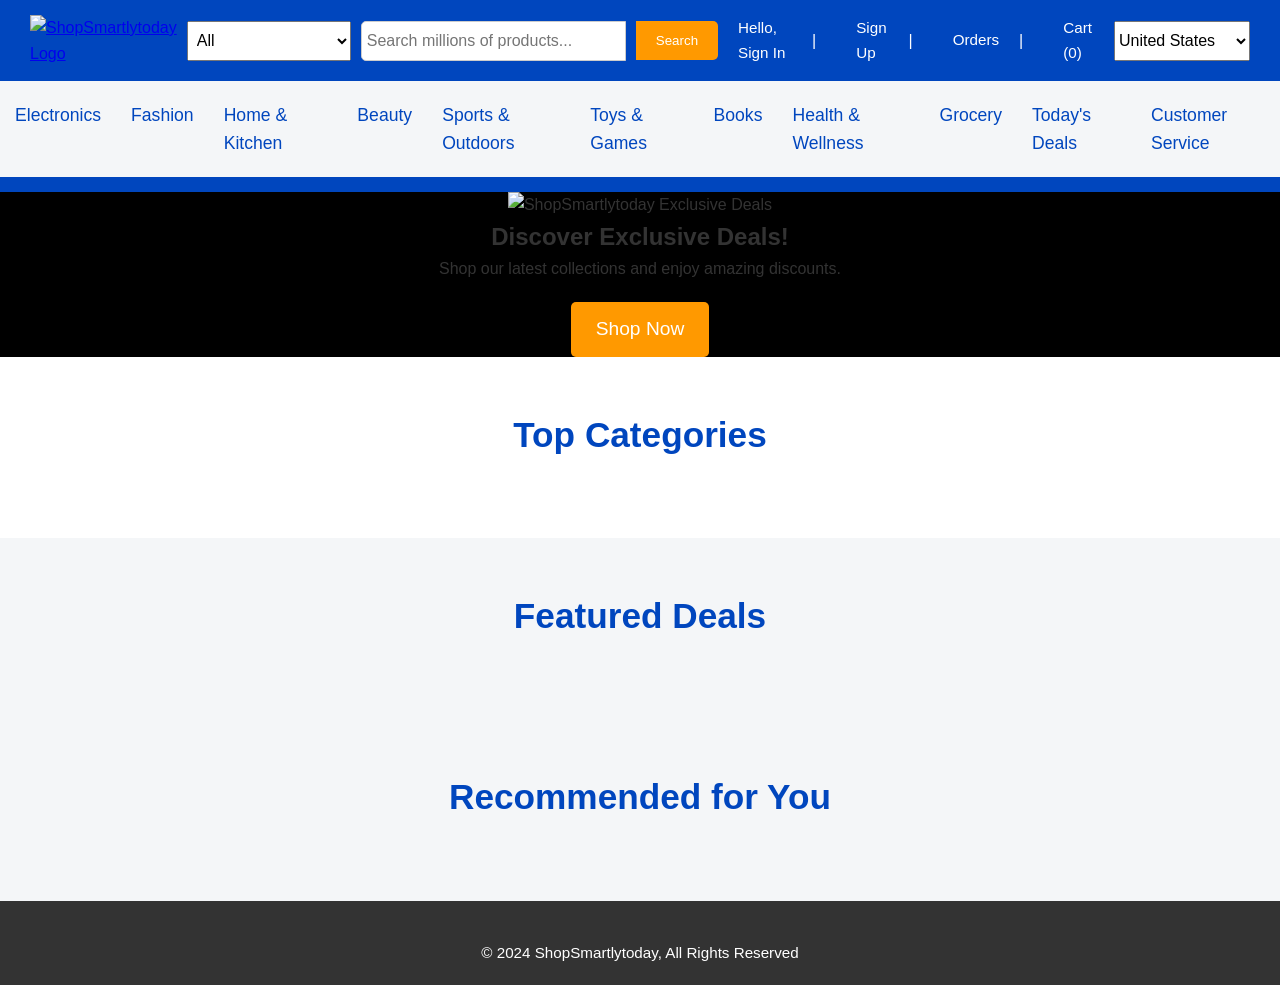
==== frontend/index.html @ 464de31b "Initial commit - shopsmartlytoday platform v3" ====
<!DOCTYPE html>
<html lang="en">
<head>
  <meta charset="UTF-8">
  <meta name="viewport" content="width=device-width, initial-scale=1.0">
  <meta name="description" content="ShopSmartlytoday - Your one-stop shop for a vast range of products.">
  <meta name="keywords" content="ShopSmartlytoday, eCommerce, Shopping, Online Store, Deals">
  <title>ShopSmartlytoday | Online Shopping Made Easy</title>
  <link rel="stylesheet" href="styles.css">
  <style>
  /* Add styles for horizontal display of Recommended Products */
  .recommended-products .product-grid { display: flex; justify-content: space-between; gap: 20px; }
  .recommended-products .product-item { width: 30%; text-align: center; }
  .search-bar select, .search-bar input[type="text"] { height: 40px; padding: 5px; font-size: 16px; }
  .search-bar { display: flex; align-items: center; gap: 10px; }
  .user-options { display: flex; align-items: center; gap: 20px; }
  .user-options select { height: 40px; font-size: 16px; }
  .category-links { display: flex; justify-content: space-around; margin-top: 15px; background-color: #f4f6f8; padding: 10px 0; }
  .category-links a { text-decoration: none; color: #0046be; font-size: 1.1em; padding: 10px 15px; }
  .category-links a:hover { background-color: #f90; color: white; border-radius: 5px; }
  .footer-content { display: flex; justify-content: space-between; gap: 30px; }
  .footer-column { width: 18%; }
  .footer-column h3 { margin-bottom: 10px; color: white; }
  .footer-column ul { list-style-type: none; padding: 0; }
  .footer-column ul li a { text-decoration: none; color: white; }
  .footer-column ul li a:hover { color: #007bff; }
  footer { background-color: #333; padding: 20px; }
  .footer-bottom { text-align: center; color: white; margin-top: 20px; }
  </style>
</head>
<body>
<header>
  <div class="header-top">
    <div class="logo">
      <a href="index.html"><img src="public/images/logo.png" alt="ShopSmartlytoday Logo" style="width: 150px; height: auto;"></a>
    </div>
    <div class="search-bar">
      <select name="category" id="category">
        <option value="all">All</option>
        <option value="electronics">Electronics</option>
        <option value="fashion">Fashion</option>
        <option value="home">Home & Kitchen</option>
        <option value="beauty">Beauty</option>
        <option value="sports">Sports & Outdoors</option>
        <option value="toys">Toys & Games</option>
        <option value="books">Books</option>
        <option value="health">Health & Wellness</option>
        <option value="grocery">Grocery</option>
        <option value="fitness">Fitness</option>
        <option value="smartwatches">Smartwatches</option>
        <option value="headphones">Headphones</option>
      </select>
      <input type="text" placeholder="Search millions of products...">
      <button type="submit">Search</button>
    </div>
    <div class="user-options">
      <a href="account.html">Hello, Sign In</a> | <a href="signup.html">Sign Up</a> | <a href="orders.html">Orders</a> | <a href="cart.html">Cart (0)</a>
      <select name="country" id="country">
        <option value="us">United States</option>
        <option value="ca">Canada</option>
        <option value="uk">United Kingdom</option>
        <option value="de">Germany</option>
        <option value="fr">France</option>
        <option value="it">Italy</option>
        <option value="es">Spain</option>
        <option value="au">Australia</option>
        <option value="jp">Japan</option>
      </select>
    </div>
  </div>
  <div class="category-links">
    <a href="#">Electronics</a><a href="#">Fashion</a><a href="#">Home & Kitchen</a>
    <a href="#">Beauty</a><a href="#">Sports & Outdoors</a><a href="#">Toys & Games</a>
    <a href="#">Books</a><a href="#">Health & Wellness</a><a href="#">Grocery</a>
    <a href="#">Today's Deals</a><a href="#">Customer Service</a>
  </div>
</header>

<section class="hero-section">
  <div class="hero-banner">
    <img src="public/images/banner.jpg" alt="ShopSmartlytoday Exclusive Deals">
    <div class="banner-content">
      <h1>Discover Exclusive Deals!</h1>
      <p>Shop our latest collections and enjoy amazing discounts.</p>
      <a href="#" class="btn-primary">Shop Now</a>
    </div>
  </div>
</section>

<section class="categories">
  <h2>Top Categories</h2>
  <div class="category-list">
    <!-- (Trimmed for brevity — same items as provided) -->
  </div>
</section>

<section class="featured-deals">
  <h2>Featured Deals</h2>
  <div class="deal-grid">
    <!-- (Trimmed for brevity — same items as provided) -->
  </div>
</section>

<section class="recommended-products">
  <h2>Recommended for You</h2>
  <div class="product-grid">
    <!-- (Trimmed for brevity — same items as provided) -->
  </div>
</section>

<footer>
  <div class="footer-content">
    <!-- footer columns ... -->
  </div>
  <div class="footer-bottom">
    <p>&copy; 2024 ShopSmartlytoday, All Rights Reserved</p>
  </div>
</footer>
</body>
</html>
---- frontend/styles.css ----
/* Reset some default styling */
* { margin: 0; padding: 0; box-sizing: border-box; }

/* Body styling */
body { font-family: 'Segoe UI', Tahoma, Geneva, Verdana, sans-serif; line-height: 1.6; background-color: #f8f9fa; color: #333; }

/* Header section */
header { background-color: #0046be; color: #fff; padding: 15px 0; }
.header-top { display: flex; justify-content: space-between; align-items: center; padding: 0 30px; }
.logo img { max-width: 180px; }
.search-bar { display: flex; align-items: center; width: 50%; }
.search-bar input { width: 100%; padding: 12px; border: 1px solid #ccc; border-radius: 5px 0 0 5px; }
.search-bar button { padding: 12px 20px; border: none; background-color: #f90; color: white; cursor: pointer; border-radius: 0 5px 5px 0; }
.user-options a { color: white; text-decoration: none; margin-left: 20px; font-size: 0.95em; }
.main-nav { background-color: #0056d2; padding: 12px 0; }
.main-nav ul { display: flex; justify-content: space-around; list-style: none; }
.main-nav a { color: yellow; text-decoration: bold; padding: 10px 25px; }
.main-nav a:hover { background-color: #003996; border-radius: 5px; }

/* Hero Section */
.hero-section { position: relative; background-color: #000; text-align: center; }
.hero-banner img { width: 100%; height: auto; }
.hero-content { position: absolute; top: 50%; left: 50%; transform: translate(-50%, -50%); color: white; text-align: center; }
.hero-content h1 { font-size: 3.5em; text-shadow: 1px 1px 5px rgba(0, 0, 0, 0.5); }
.hero-content p { margin-top: 12px; font-size: 1.3em; }
.btn-primary { background-color: #f90; color: white; padding: 12px 25px; text-decoration: none; font-size: 1.2em; border-radius: 5px; display: inline-block; margin-top: 20px; }
.btn-primary:hover { background-color: #ffb642; }

/* Categories Section */
.categories { padding: 50px 20px; background-color: white; text-align: center; }
.categories h2 { font-size: 2.2em; margin-bottom: 25px; color: #0046be; }
.category-list { display: flex; justify-content: space-between; flex-wrap: wrap; }
.category-item { flex-basis: 23%; background-color: #fff; padding: 20px; text-align: center; margin-bottom: 25px; border: 1px solid #ddd; border-radius: 8px; transition: transform 0.2s; }
.category-item:hover { transform: scale(1.05); }
.category-item img { max-width: 100%; height: auto; margin-bottom: 15px; }
.category-item h3 { font-size: 1.4em; margin-bottom: 15px; color: #333; }
.category-item a { text-decoration: none; color: #0046be; }
.category-item a:hover { color: #f90; }

/* Featured Deals Section */
.featured-deals { padding: 50px 20px; background-color: #f4f6f8; text-align: center; }
.featured-deals h2 { font-size: 2.2em; margin-bottom: 25px; color: #0046be; }
.deal-grid { display: flex; justify-content: space-between; flex-wrap: wrap; }
.deal-item { flex-basis: 23%; background-color: white; padding: 20px; text-align: center; margin-bottom: 25px; border: 1px solid #ddd; border-radius: 8px; }
.deal-item img { width: 100%; height: 200px; object-fit: cover; margin-bottom: 15px; }
.deal-item h3 { font-size: 1.4em; margin-bottom: 10px; color: #333; }
.deal-item p { margin-bottom: 15px; color: #777; }
.btn-secondary { background-color: #0056d2; color: white; padding: 10px 20px; text-decoration: none; font-size: 1em; border-radius: 5px; display: inline-block; }
.btn-secondary:hover { background-color: #0046be; }

/* Recommended for You Section */
.recommended-products { padding: 50px 20px; background-color: #f4f6f8; text-align: center; }
.recommended-products h2 { font-size: 2.2em; margin-bottom: 25px; color: #0046be; }
.product-grid { display: flex; justify-content: space-between; flex-wrap: wrap; }
.product-item { flex-basis: 22%; background-color: white; padding: 20px; text-align: center; margin-bottom: 25px; border: 1px solid #ddd; border-radius: 8px; }
.product-item img { width: 100%; height: 200px; object-fit: cover; margin-bottom: 15px; }
.product-item h3 { font-size: 1.4em; margin-bottom: 15px; color: #333; }
.product-item a { text-decoration: none; color: #0046be; }
.product-item a:hover { color: #f90; }

/* Footer Section */
footer { background-color: #0046be; color: white; padding: 50px 20px; }
.footer-links { display: flex; justify-content: space-between; flex-wrap: wrap; }
.footer-column { flex-basis: 23%; }
.footer-column h3 { font-size: 1.2em; margin-bottom: 20px; color: #ffb642; }
.footer-column ul { list-style: none; padding: 0; }
.footer-column li { margin-bottom: 12px; }
.footer-column a { color: #fff; text-decoration: none; }
.footer-column a:hover { text-decoration: underline; }
.footer-bottom { text-align: center; margin-top: 25px; font-size: 0.95em; color: #ccc; }
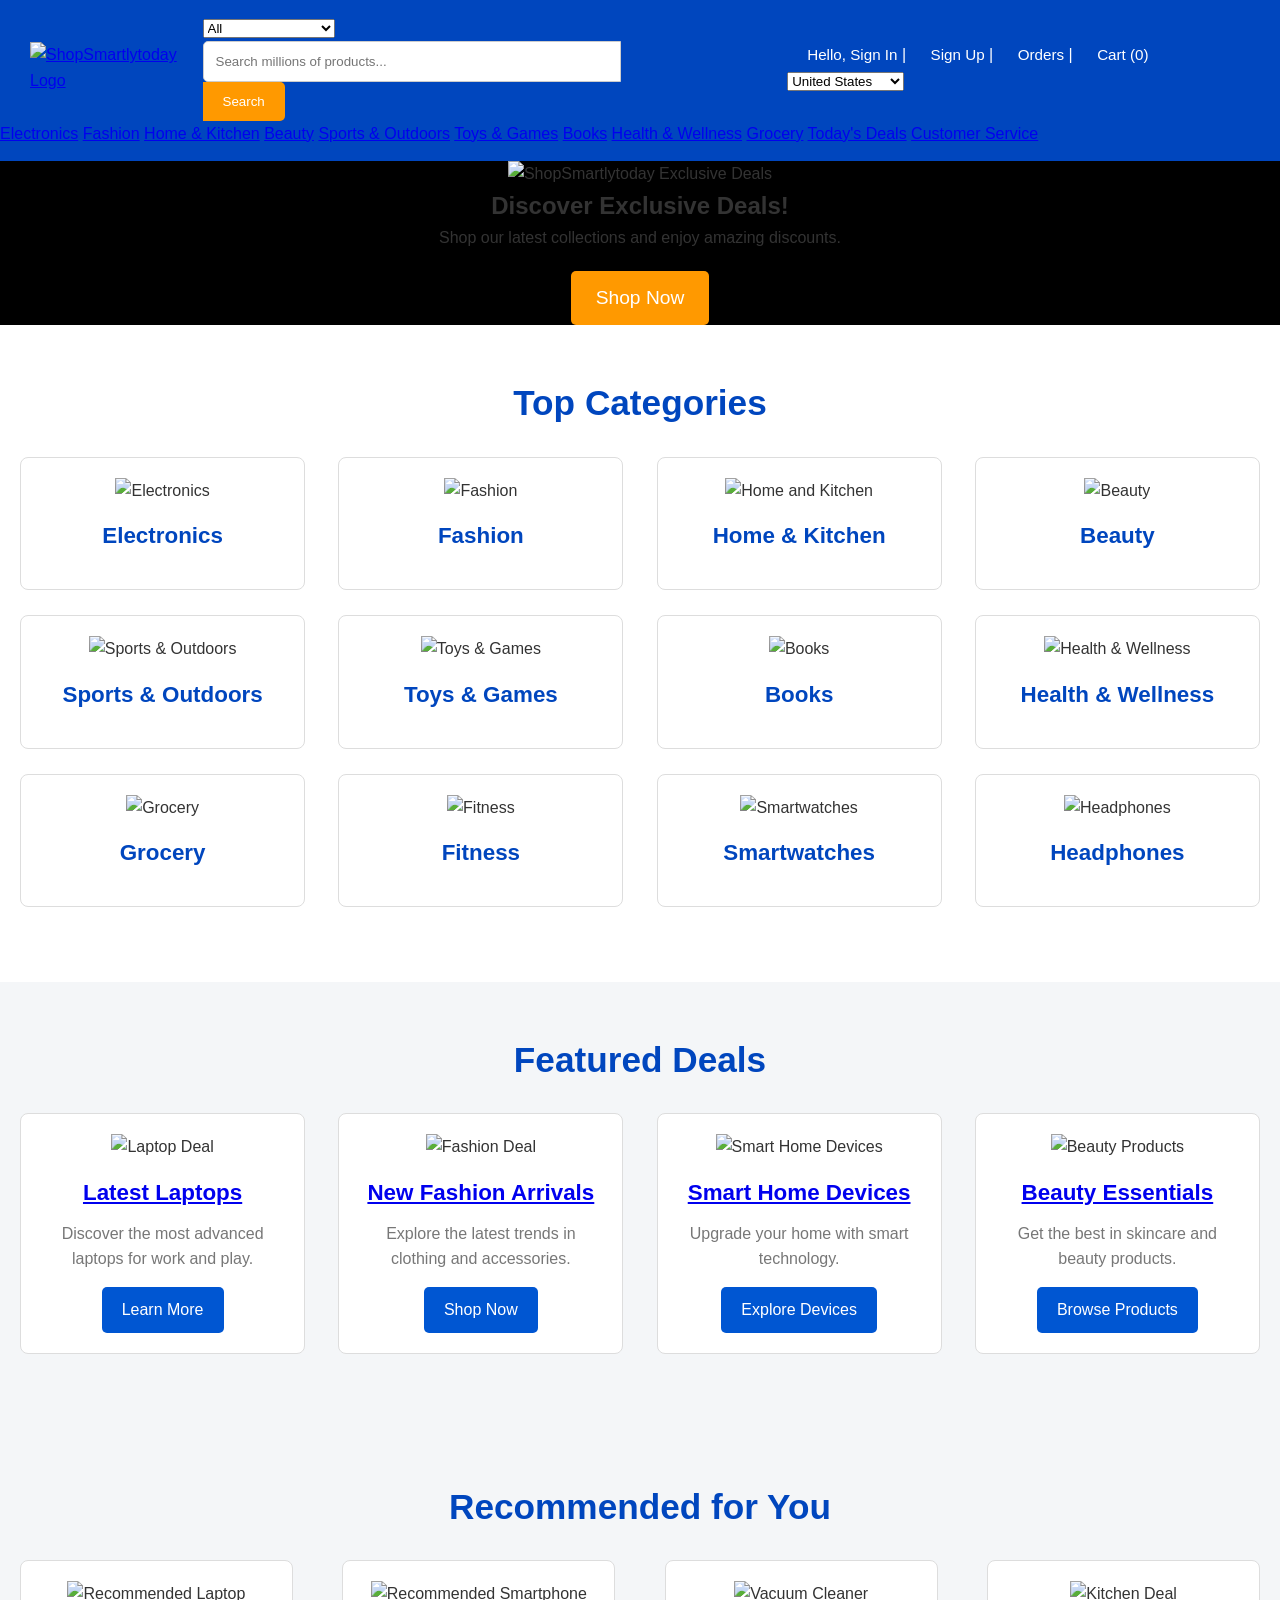
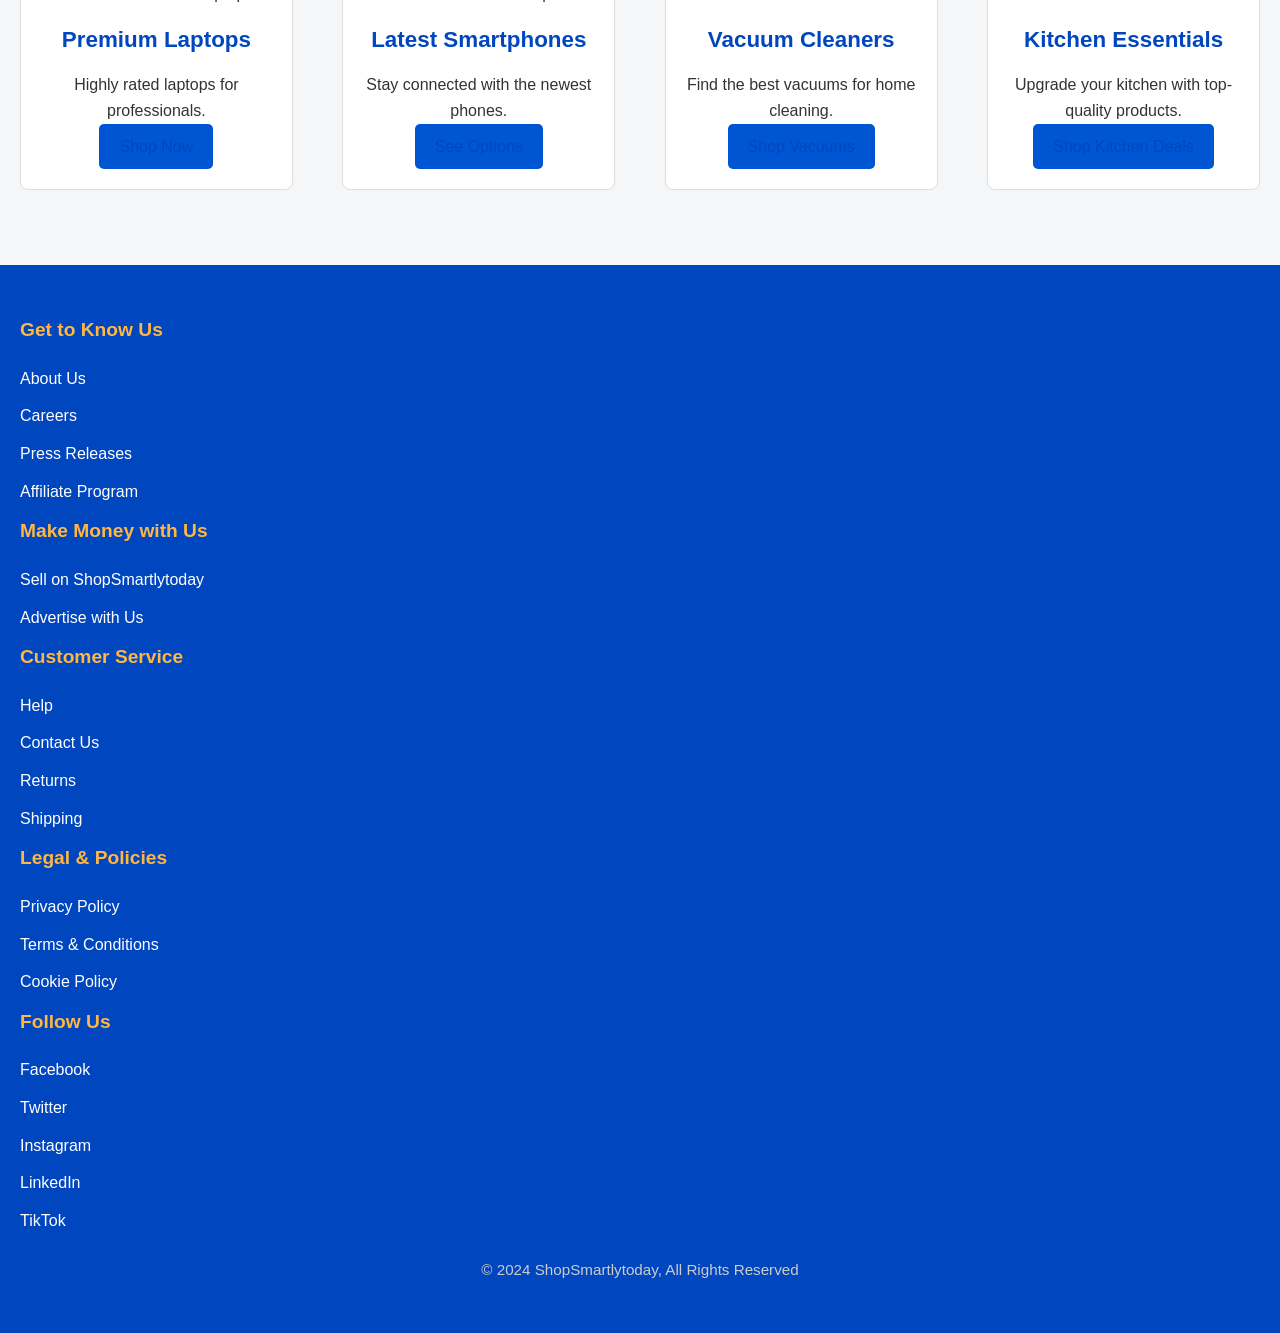
==== commit 0671a3fe: "Refactor index.html for improved structure and UX Updated the structure of the HTML document, includ" ====
--- a/frontend/index.html
+++ b/frontend/index.html
@@ -1,120 +1,258 @@
 <!DOCTYPE html>
 <html lang="en">
 <head>
-  <meta charset="UTF-8">
-  <meta name="viewport" content="width=device-width, initial-scale=1.0">
-  <meta name="description" content="ShopSmartlytoday - Your one-stop shop for a vast range of products.">
-  <meta name="keywords" content="ShopSmartlytoday, eCommerce, Shopping, Online Store, Deals">
-  <title>ShopSmartlytoday | Online Shopping Made Easy</title>
-  <link rel="stylesheet" href="styles.css">
-  <style>
-  /* Add styles for horizontal display of Recommended Products */
-  .recommended-products .product-grid { display: flex; justify-content: space-between; gap: 20px; }
-  .recommended-products .product-item { width: 30%; text-align: center; }
-  .search-bar select, .search-bar input[type="text"] { height: 40px; padding: 5px; font-size: 16px; }
-  .search-bar { display: flex; align-items: center; gap: 10px; }
-  .user-options { display: flex; align-items: center; gap: 20px; }
-  .user-options select { height: 40px; font-size: 16px; }
-  .category-links { display: flex; justify-content: space-around; margin-top: 15px; background-color: #f4f6f8; padding: 10px 0; }
-  .category-links a { text-decoration: none; color: #0046be; font-size: 1.1em; padding: 10px 15px; }
-  .category-links a:hover { background-color: #f90; color: white; border-radius: 5px; }
-  .footer-content { display: flex; justify-content: space-between; gap: 30px; }
-  .footer-column { width: 18%; }
-  .footer-column h3 { margin-bottom: 10px; color: white; }
-  .footer-column ul { list-style-type: none; padding: 0; }
-  .footer-column ul li a { text-decoration: none; color: white; }
-  .footer-column ul li a:hover { color: #007bff; }
-  footer { background-color: #333; padding: 20px; }
-  .footer-bottom { text-align: center; color: white; margin-top: 20px; }
-  </style>
+    <meta charset="UTF-8">
+    <meta name="viewport" content="width=device-width, initial-scale=1.0">
+    <meta name="description" content="ShopSmartlytoday - Your one-stop shop for a vast range of products.">
+    <meta name="keywords" content="ShopSmartlytoday, eCommerce, Shopping, Online Store, Deals">
+    <title>ShopSmartlytoday | Online Shopping Made Easy</title>
+    <link rel="stylesheet" href="styles.css">
 </head>
 <body>
-<header>
-  <div class="header-top">
-    <div class="logo">
-      <a href="index.html"><img src="public/images/logo.png" alt="ShopSmartlytoday Logo" style="width: 150px; height: auto;"></a>
-    </div>
-    <div class="search-bar">
-      <select name="category" id="category">
-        <option value="all">All</option>
-        <option value="electronics">Electronics</option>
-        <option value="fashion">Fashion</option>
-        <option value="home">Home & Kitchen</option>
-        <option value="beauty">Beauty</option>
-        <option value="sports">Sports & Outdoors</option>
-        <option value="toys">Toys & Games</option>
-        <option value="books">Books</option>
-        <option value="health">Health & Wellness</option>
-        <option value="grocery">Grocery</option>
-        <option value="fitness">Fitness</option>
-        <option value="smartwatches">Smartwatches</option>
-        <option value="headphones">Headphones</option>
-      </select>
-      <input type="text" placeholder="Search millions of products...">
-      <button type="submit">Search</button>
-    </div>
-    <div class="user-options">
-      <a href="account.html">Hello, Sign In</a> | <a href="signup.html">Sign Up</a> | <a href="orders.html">Orders</a> | <a href="cart.html">Cart (0)</a>
-      <select name="country" id="country">
-        <option value="us">United States</option>
-        <option value="ca">Canada</option>
-        <option value="uk">United Kingdom</option>
-        <option value="de">Germany</option>
-        <option value="fr">France</option>
-        <option value="it">Italy</option>
-        <option value="es">Spain</option>
-        <option value="au">Australia</option>
-        <option value="jp">Japan</option>
-      </select>
-    </div>
-  </div>
-  <div class="category-links">
-    <a href="#">Electronics</a><a href="#">Fashion</a><a href="#">Home & Kitchen</a>
-    <a href="#">Beauty</a><a href="#">Sports & Outdoors</a><a href="#">Toys & Games</a>
-    <a href="#">Books</a><a href="#">Health & Wellness</a><a href="#">Grocery</a>
-    <a href="#">Today's Deals</a><a href="#">Customer Service</a>
-  </div>
-</header>
-
-<section class="hero-section">
-  <div class="hero-banner">
-    <img src="public/images/banner.jpg" alt="ShopSmartlytoday Exclusive Deals">
-    <div class="banner-content">
-      <h1>Discover Exclusive Deals!</h1>
-      <p>Shop our latest collections and enjoy amazing discounts.</p>
-      <a href="#" class="btn-primary">Shop Now</a>
-    </div>
-  </div>
-</section>
-
-<section class="categories">
-  <h2>Top Categories</h2>
-  <div class="category-list">
-    <!-- (Trimmed for brevity — same items as provided) -->
-  </div>
-</section>
-
-<section class="featured-deals">
-  <h2>Featured Deals</h2>
-  <div class="deal-grid">
-    <!-- (Trimmed for brevity — same items as provided) -->
-  </div>
-</section>
-
-<section class="recommended-products">
-  <h2>Recommended for You</h2>
-  <div class="product-grid">
-    <!-- (Trimmed for brevity — same items as provided) -->
-  </div>
-</section>
-
-<footer>
-  <div class="footer-content">
-    <!-- footer columns ... -->
-  </div>
-  <div class="footer-bottom">
-    <p>&copy; 2024 ShopSmartlytoday, All Rights Reserved</p>
-  </div>
-</footer>
+    <header>
+        <div class="header-top">
+            <div class="logo">
+                <a href="index.html">
+                    <img src="public/images/logo.png" alt="ShopSmartlytoday Logo" style="width: 150px; height: auto;">
+                </a>
+            </div>
+            
+            <div class="search-bar">
+                <form action="/search" method="GET" class="search-form">
+                    <select name="category" id="category">
+                        <option value="all">All</option>
+                        <option value="electronics">Electronics</option>
+                        <option value="fashion">Fashion</option>
+                        <option value="home">Home & Kitchen</option>
+                        <option value="beauty">Beauty</option>
+                        <option value="sports">Sports & Outdoors</option> 
+                        <option value="toys">Toys & Games</option> 
+                        <option value="books">Books</option> 
+                        <option value="health">Health & Wellness</option> 
+                        <option value="grocery">Grocery</option> 
+                        <option value="fitness">Fitness</option> 
+                        <option value="smartwatches">Smartwatches</option> 
+                        <option value="headphones">Headphones</option> 
+                    </select>
+                    <input type="text" name="q" placeholder="Search millions of products...">
+                    <button type="submit">Search</button>
+                </form>
+            </div>
+            
+            <div class="user-options">
+                <a href="account.html">Hello, Sign In</a> |
+                <a href="signup.html">Sign Up</a> |
+                <a href="orders.html">Orders</a> |
+                <a href="cart.html">Cart (0)</a>
+                <select name="country" id="country">
+                    <option value="us">United States</option>
+                    <option value="ca">Canada</option>
+                    <option value="uk">United Kingdom</option>
+                    <option value="de">Germany</option>
+                    <option value="fr">France</option>
+                    <option value="it">Italy</option>
+                    <option value="es">Spain</option>
+                    <option value="au">Australia</option>
+                    <option value="jp">Japan</option>
+                </select>
+            </div>
+        </div>
+
+        <div class="category-links">
+            <a href="category-electronics.html">Electronics</a>
+            <a href="category-fashion.html">Fashion</a>
+            <a href="category-home.html">Home & Kitchen</a>
+            <a href="category-beauty.html">Beauty</a>
+            <a href="category-sports.html">Sports & Outdoors</a>
+            <a href="category-toys.html">Toys & Games</a> 
+            <a href="category-books.html">Books</a> 
+            <a href="category-health.html">Health & Wellness</a> 
+            <a href="category-grocery.html">Grocery</a> 
+            <a href="todays-deals.html">Today's Deals</a>
+            <a href="customer-service.html">Customer Service</a>
+        </div>
+    </header>
+
+    <main>
+        <section class="hero-section">
+            <div class="hero-banner">
+                <img src="public/images/banner.jpg" alt="ShopSmartlytoday Exclusive Deals">
+                <div class="banner-content">
+                    <h1>Discover Exclusive Deals!</h1>
+                    <p>Shop our latest collections and enjoy amazing discounts.</p>
+                    <a href="deals.html" class="btn-primary">Shop Now</a>
+                </div>
+            </div>
+        </section>
+
+        <section class="categories">
+            <h2>Top Categories</h2>
+            <div class="category-list">
+                <div class="category-item">
+                    <img src="public/images/electronics.jpg" alt="Electronics">
+                    <h3><a href="category-electronics.html">Electronics</a></h3>
+                </div>
+                <div class="category-item">
+                    <img src="public/images/fashion.jpg" alt="Fashion">
+                    <h3><a href="category-fashion.html">Fashion</a></h3>
+                </div>
+                <div class="category-item">
+                    <img src="public/images/home-kitchen.jpg" alt="Home and Kitchen">
+                    <h3><a href="category-home.html">Home & Kitchen</a></h3>
+                </div>
+                <div class="category-item">
+                    <img src="public/images/beauty.jpg" alt="Beauty">
+                    <h3><a href="category-beauty.html">Beauty</a></h3>
+                </div>
+                <div class="category-item">
+                    <img src="public/images/sports.jpg" alt="Sports & Outdoors">
+                    <h3><a href="category-sports.html">Sports & Outdoors</a></h3>
+                </div>
+                <div class="category-item">
+                    <img src="public/images/toys.jpg" alt="Toys & Games">
+                    <h3><a href="category-toys.html">Toys & Games</a></h3>
+                </div>
+                <div class="category-item">
+                    <img src="public/images/books.jpg" alt="Books">
+                    <h3><a href="category-books.html">Books</a></h3>
+                </div>
+                <div class="category-item">
+                    <img src="public/images/health.jpg" alt="Health & Wellness">
+                    <h3><a href="category-health.html">Health & Wellness</a></h3>
+                </div>
+                <div class="category-item">
+                    <img src="public/images/grocery.jpg" alt="Grocery">
+                    <h3><a href="category-grocery.html">Grocery</a></h3>
+                </div>
+                <div class="category-item">
+                    <img src="public/images/fitness.jpg" alt="Fitness">
+                    <h3><a href="category-fitness.html">Fitness</a></h3>
+                </div>
+                <div class="category-item">
+                    <img src="public/images/smartwatch.jpg" alt="Smartwatches">
+                    <h3><a href="category-smartwatch.html">Smartwatches</a></h3>
+                </div>
+                <div class="category-item">
+                    <img src="public/images/headphones.jpg" alt="Headphones">
+                    <h3><a href="category-headphones.html">Headphones</a></h3>
+                </div>
+            </div>
+        </section>
+
+
+        <section class="featured-deals">
+            <h2>Featured Deals</h2>
+            <div class="deal-grid">
+                <div class="deal-item">
+                    <img src="public/images/laptop-deal.jpg" alt="Laptop Deal">
+                    <h3><a href="product-laptop.html">Latest Laptops</a></h3>
+                    <p>Discover the most advanced laptops for work and play.</p>
+                    <a href="product-laptop.html" class="btn-secondary">Learn More</a>
+                </div>
+                <div class="deal-item">
+                    <img src="public/images/fashion-deal.jpg" alt="Fashion Deal">
+                    <h3><a href="product-fashion.html">New Fashion Arrivals</a></h3>
+                    <p>Explore the latest trends in clothing and accessories.</p>
+                    <a href="product-fashion.html" class="btn-secondary">Shop Now</a>
+                </div>
+                <div class="deal-item">
+                    <img src="public/images/smart-home.jpg" alt="Smart Home Devices">
+                    <h3><a href="product-smart-home.html">Smart Home Devices</a></h3>
+                    <p>Upgrade your home with smart technology.</p>
+                    <a href="product-smart-home.html" class="btn-secondary">Explore Devices</a>
+                </div>
+                <div class="deal-item">
+                    <img src="public/images/beauty-deal.jpg" alt="Beauty Products">
+                    <h3><a href="product-beauty.html">Beauty Essentials</a></h3>
+                    <p>Get the best in skincare and beauty products.</p>
+                    <a href="product-beauty.html" class="btn-secondary">Browse Products</a>
+                </div>
+            </div>
+        </section>
+
+        <section class="recommended-products">
+            <h2>Recommended for You</h2>
+            <div class="product-grid">
+                <div class="product-item">
+                    <img src="public/images/recommended-laptop.jpg" alt="Recommended Laptop">
+                    <h3><a href="product-laptop.html">Premium Laptops</a></h3>
+                    <p>Highly rated laptops for professionals.</p>
+                    <a href="product-laptop.html" class="btn-secondary">Shop Now</a>
+                </div>
+                <div class="product-item">
+                    <img src="public/images/recommended-phone.jpg" alt="Recommended Smartphone">
+                    <h3><a href="product-phone.html">Latest Smartphones</a></h3>
+                    <p>Stay connected with the newest phones.</p>
+                    <a href="product-phone.html" class="btn-secondary">See Options</a>
+                </div>
+                <div class="product-item">
+                    <img src="public/images/recommended-vacuum.jpg" alt="Vacuum Cleaner">
+                    <h3><a href="product-vacuum.html">Vacuum Cleaners</a></h3>
+                    <p>Find the best vacuums for home cleaning.</p>
+                    <a href="product-vacuum.html" class="btn-secondary">Shop Vacuums</a>
+                </div>
+                <div class="product-item">
+                    <img src="public/images/kitchen-deal.jpg" alt="Kitchen Deal">
+                    <h3><a href="product-kitchen.html">Kitchen Essentials</a></h3>
+                    <p>Upgrade your kitchen with top-quality products.</p>
+                    <a href="product-kitchen.html" class="btn-secondary">Shop Kitchen Deals</a>
+                </div>
+            </div>
+        </section>
+    </main>
+
+    <footer>
+        <div class="footer-content">
+            <div class="footer-column">
+                <h3>Get to Know Us</h3>
+                <ul>
+                    <li><a href="about-us.html">About Us</a></li>
+                    <li><a href="careers.html">Careers</a></li>
+                    <li><a href="press-releases.html">Press Releases</a></li>
+                    <li><a href="affiliate-program.html">Affiliate Program</a></li>
+                </ul>
+            </div>
+            <div class="footer-column">
+                <h3>Make Money with Us</h3>
+                <ul>
+                    <li><a href="sell-on-shopsmartlytoday.html">Sell on ShopSmartlytoday</a></li>
+                    <li><a href="advertise-with-us.html">Advertise with Us</a></li>
+                </ul>
+            </div>
+            <div class="footer-column">
+                <h3>Customer Service</h3>
+                <ul>
+                    <li><a href="help.html">Help</a></li>
+                    <li><a href="contact-us.html">Contact Us</a></li>
+                    <li><a href="returns.html">Returns</a></li>
+                    <li><a href="shipping.html">Shipping</a></li>
+                </ul>
+            </div>
+            <div class="footer-column">
+                <h3>Legal & Policies</h3>
+                <ul>
+                    <li><a href="privacy-policy.html">Privacy Policy</a></li>
+                    <li><a href="terms-and-conditions.html">Terms & Conditions</a></li>
+                    <li><a href="cookie-policy.html">Cookie Policy</a></li>
+                </ul>
+            </div>
+            <div class="footer-column">
+                <h3>Follow Us</h3>
+                <ul>
+                    <li><a href="facebook.com/shopsmartlytoday">Facebook</a></li>
+                    <li><a href="twitter.com/shopsmartlytoday">Twitter</a></li>
+                    <li><a href="instagram.com/shopsmartlytoday">Instagram</a></li>
+                    <li><a href="linkedin.com/shopsmartlytoday">LinkedIn</a></li>
+                    <li><a href="tiktok.com/shopsmartlytoday">TikTok</a></li>
+                </ul>
+            </div>
+        </div>
+
+        <div class="footer-bottom">
+            <p>&copy; 2024 ShopSmartlytoday, All Rights Reserved</p>
+        </div>
+    </footer>
 </body>
 </html>
+
+
